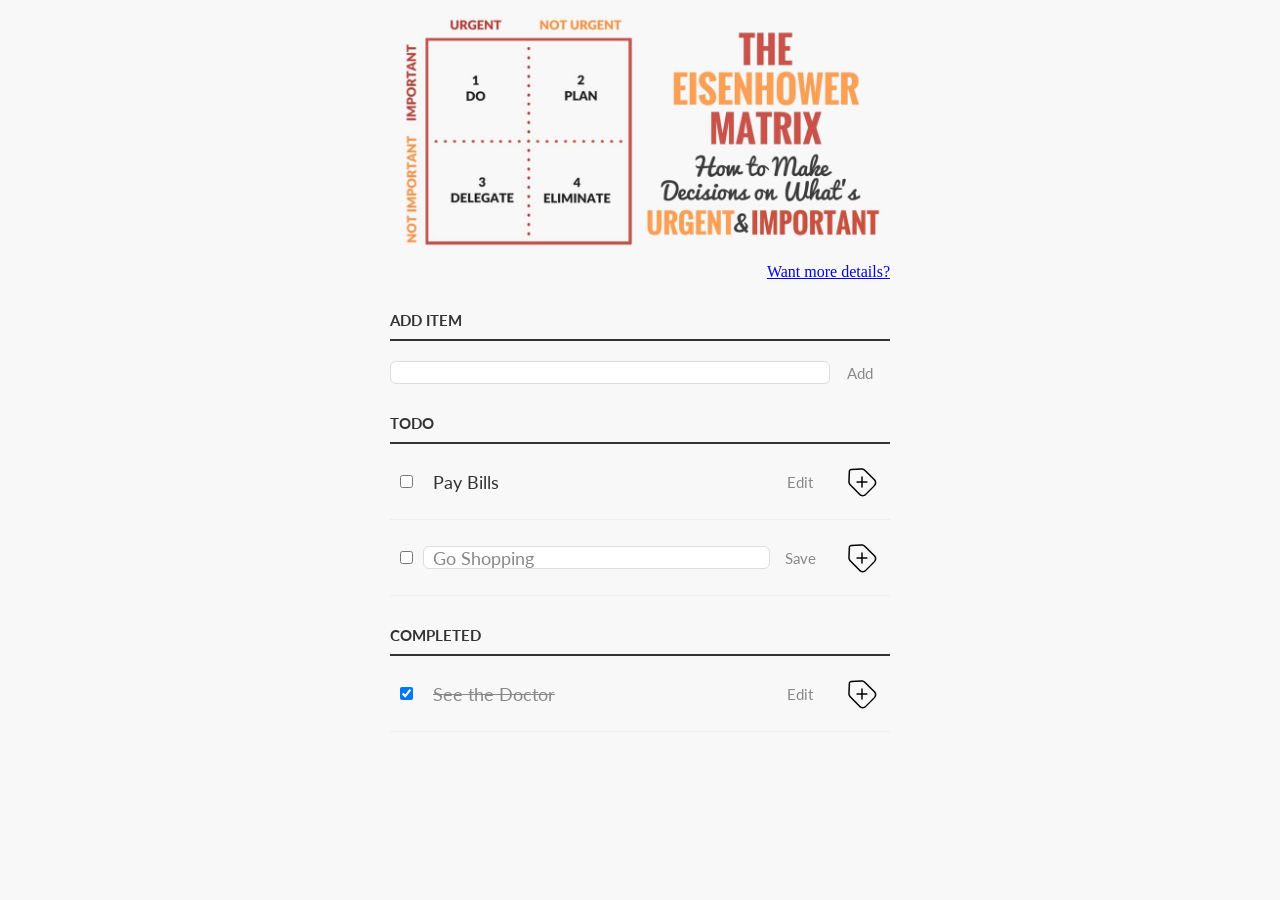
==== index.html @ 454a2ba2 "fix(extended-1.2): implement alt attributes for images" ====
<!DOCTYPE html>
<html>
  <head>
    <title>Todo App</title>
    <link href="https://fonts.googleapis.com/css?family=Lato:300,400,700" rel="stylesheet">
    <link rel="stylesheet" href="style.css" media="screen" charset="utf-8">
  </head>
  <body class="page">
    <header class="header">
      <img class="header-img" src="./eisenhower-matrix.jpg" alt="eisenhower matrix">
      <a class="header-info" href="https://goal-life.com/page/method/matrix-eisenhower">Want more details?</a>
    </header>
    <main class="main">
      <section id="add-task">
        <label class="text-add task-text-add" for="new-task">Add Item</label>
        <div class="task-wrapper">
          <input class="task task-input" id="new-task" type="text">
          <button class="btn">Add</button>
        </div>
      </section>
      <section>
        <h3 class="title">Todo</h3>
        <ul id="incomplete-tasks">
          <li class="task-item">
            <input class="task-checkbox" type="checkbox">
            <label class="task task-text">Pay Bills</label>
            <input class="task task-input task-input-item" type="text">
            <button class="btn edit">Edit</button>
            <button class="btn delete">
              <img class="delete-img" src="./remove.svg" alt="remove button">
            </button>
          </li>
          <li class="task-item edit-mode">
            <input class="task-checkbox" type="checkbox">
            <label class="task task-text">Go Shopping</label>
            <input class="task task-input task-input-item" type="text" value="Go Shopping">
            <button class="btn edit">Save</button>
            <button class="btn delete">
              <img class="delete-img" src="./remove.svg" alt="remove button">
            </button>
          </li>
        </ul>
      </section>
      <section>
        <h3 class="title">Completed</h3>
        <ul id="completed-tasks">
          <li class="task-item">
            <input class="task-checkbox" type="checkbox" checked>
            <label class="task task-text">See the Doctor</label>
            <input class="task task-input task-input-item" type="text">
            <button class="btn edit">Edit</button>
            <button class="btn delete">
              <img class="delete-img" src="./remove.svg" alt="remove button">
            </button>
          </li>
        </ul>
      </section>
    </main>
    <script src="app.js"></script>
  </body>
</html>
---- style.css ----
/* Basic Style */
.page {
  background-color: #f8f8f8;
  color: #333;
  font-family: Lato, sans-serif;
}
.header {
  width: 500px;
  margin: 0 auto;
  display: block;
  text-align: right;
}
.header-img {
  width: 100%;
}
.header-info {
  font-family: fantasy, cursive;
}

@media (max-width: 768px) {
  .header {
    text-align: center;
  }
}
.main {
  display: block;
  width: 500px;
  margin: 0 auto 0;
}
.task {
  width: 56%;
  display: inline-block;
  flex-grow: 1;
}
.task-wrapper {
  display: flex;
}
ul {
  margin: 0;
  padding: 0px;
}
li,
h3 {
  list-style: none;
}
input,
button{
  outline: none;
}
.btn {
  background: none;
  border: 0px;
  color: #888;
  font-size: 15px;
  width: 60px;
  font-family: Lato, sans-serif;
  cursor: pointer;
}
.btn:hover {
  color: #3a3a3a;
}
/* Heading */
h3,
.text-add {
  color: #333;
  font-weight: 700;
  font-size: 15px;
  border-bottom: 2px solid #333;
  padding: 30px 0 10px;
  margin: 0;
  text-transform: uppercase;
}
.task-input {
  margin: 0;
  font-size: 18px;
  line-height: 18px;
  height: 21px;
  padding: 0 9px;
  border: 1px solid #ddd;
  background: #fff;
  border-radius: 6px;
  font-family: Lato, sans-serif;
  color: #888;
}
.task-input:focus {
  color: #333;
}

/* New Task */
.task-text-add {
  display: block;
  margin: 0 0 20px;
}
#new-task {
  width: 318px;
}

/* Task list */
.task-item {
  overflow: hidden;
  padding: 20px 0;
  border-bottom: 1px solid #eee;
  display: flex;
  justify-content: space-between;
  align-items: center;
}
.task-item > * {
  vertical-align: middle;
}

.task-checkbox {
  margin: 0 10px;
}
.task-text {
  padding-left: 10px;
  box-sizing: border-box;
  font-size: 18px;
  width: 226px;
}
.task-input-item {
  width: 226px;
}
.delete-img{
  height: 2em;
  transform: rotateZ(45deg);
  transition: transform 200ms ease-in;
}
.delete-img:hover {
  transform: rotateZ(0);
}

/* Completed */
#completed-tasks .task-text {
  text-decoration: line-through;
  color: #888;
}

/* Edit Task */
.task-input-item {
  display: none;
}

.edit-mode .task-input-item {
  display: inline-block;
  width: 224px;
}

.edit-mode .task-text {
  display: none;
}
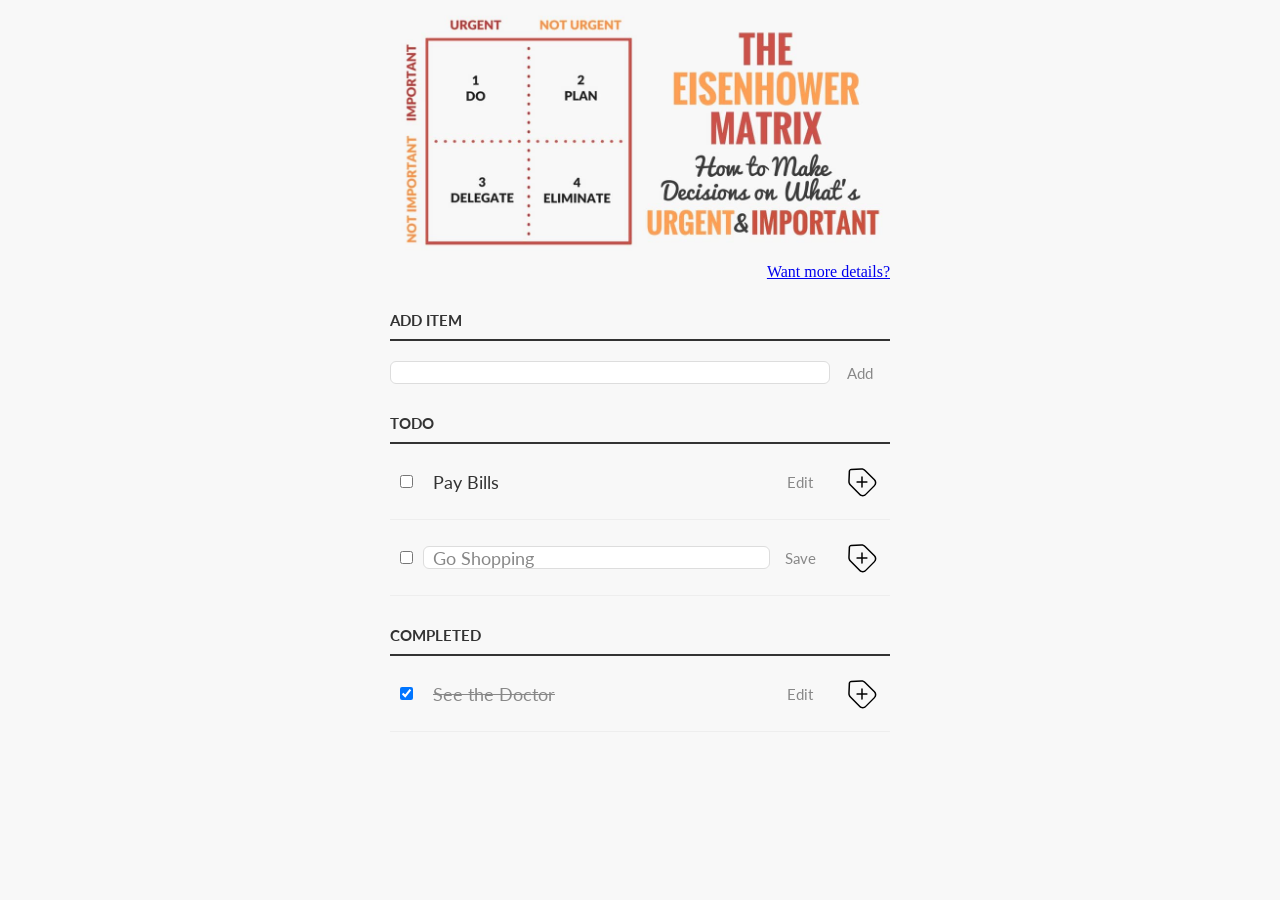
==== commit 4a76afb2: "refactor(extended-2.1): add BEM notation to form class names" ====
--- a/index.html
+++ b/index.html
@@ -5,52 +5,52 @@
     <link href="https://fonts.googleapis.com/css?family=Lato:300,400,700" rel="stylesheet">
     <link rel="stylesheet" href="style.css" media="screen" charset="utf-8">
   </head>
-  <body class="page">
+  <body class="body">
     <header class="header">
-      <img class="header-img" src="./eisenhower-matrix.jpg" alt="eisenhower matrix">
-      <a class="header-info" href="https://goal-life.com/page/method/matrix-eisenhower">Want more details?</a>
+      <img class="header__image" src="./eisenhower-matrix.jpg" alt="eisenhower matrix">
+      <a class="header__link" href="https://goal-life.com/page/method/matrix-eisenhower">Want more details?</a>
     </header>
     <main class="main">
-      <section id="add-task">
-        <label class="text-add task-text-add" for="new-task">Add Item</label>
-        <div class="task-wrapper">
-          <input class="task task-input" id="new-task" type="text">
-          <button class="btn">Add</button>
+      <section class="add">
+        <label class="add__title" for="new-task">Add Item</label>
+        <div class="add__content">
+          <input class="input add__input" id="new-task" type="text">
+          <button class="button">Add</button>
         </div>
       </section>
-      <section>
+      <section class="todo">
         <h3 class="title">Todo</h3>
-        <ul id="incomplete-tasks">
-          <li class="task-item">
-            <input class="task-checkbox" type="checkbox">
-            <label class="task task-text">Pay Bills</label>
-            <input class="task task-input task-input-item" type="text">
-            <button class="btn edit">Edit</button>
-            <button class="btn delete">
-              <img class="delete-img" src="./remove.svg" alt="remove button">
+        <ul class="todo__list list">
+          <li class="item">
+            <input class="input input-checkbox" type="checkbox">
+            <label class="label">Pay Bills</label>
+            <input class="input input_text" type="text">
+            <button class="button button_edit">Edit</button>
+            <button class="button button_delete">
+              <img class="button__icon" src="./remove.svg" alt="remove button">
             </button>
           </li>
-          <li class="task-item edit-mode">
-            <input class="task-checkbox" type="checkbox">
-            <label class="task task-text">Go Shopping</label>
-            <input class="task task-input task-input-item" type="text" value="Go Shopping">
-            <button class="btn edit">Save</button>
-            <button class="btn delete">
-              <img class="delete-img" src="./remove.svg" alt="remove button">
+          <li class="item item_edit-mode">
+            <input class="item-input input-checkbox" type="checkbox">
+            <label class="label">Go Shopping</label>
+            <input class="input input_text" type="text" value="Go Shopping">
+            <button class="button button_edit">Save</button>
+            <button class="button button_delete">
+              <img class="button__icon" src="./remove.svg" alt="remove button">
             </button>
           </li>
         </ul>
       </section>
-      <section>
+      <section class="completed">
         <h3 class="title">Completed</h3>
-        <ul id="completed-tasks">
-          <li class="task-item">
-            <input class="task-checkbox" type="checkbox" checked>
-            <label class="task task-text">See the Doctor</label>
-            <input class="task task-input task-input-item" type="text">
-            <button class="btn edit">Edit</button>
-            <button class="btn delete">
-              <img class="delete-img" src="./remove.svg" alt="remove button">
+        <ul class="list completed__list">
+          <li class="item">
+            <input class="input input-checkbox" type="checkbox" checked>
+            <label class="label">See the Doctor</label>
+            <input class="input input_text" type="text">
+            <button class="button button_edit">Edit</button>
+            <button class="button button_delete">
+              <img class="button__icon" src="./remove.svg" alt="remove button">
             </button>
           </li>
         </ul>
--- a/style.css
+++ b/style.css
@@ -1,5 +1,5 @@
 /* Basic Style */
-.page {
+.body {
   background-color: #f8f8f8;
   color: #333;
   font-family: Lato, sans-serif;
@@ -10,10 +10,10 @@
   display: block;
   text-align: right;
 }
-.header-img {
+.header__image {
   width: 100%;
 }
-.header-info {
+.header__link {
   font-family: fantasy, cursive;
 }
 
@@ -27,27 +27,29 @@
   width: 500px;
   margin: 0 auto 0;
 }
-.task {
+.label,
+.add__input,
+.item > .input_text {
   width: 56%;
   display: inline-block;
   flex-grow: 1;
 }
-.task-wrapper {
+.add__content {
   display: flex;
 }
-ul {
+.list {
   margin: 0;
   padding: 0px;
 }
-li,
-h3 {
+.item {
   list-style: none;
 }
-input,
-button{
+.input,
+.input-checkbox,
+.button {
   outline: none;
 }
-.btn {
+.button {
   background: none;
   border: 0px;
   color: #888;
@@ -56,12 +58,12 @@
   font-family: Lato, sans-serif;
   cursor: pointer;
 }
-.btn:hover {
+.button:hover {
   color: #3a3a3a;
 }
 /* Heading */
-h3,
-.text-add {
+.title,
+.add__title {
   color: #333;
   font-weight: 700;
   font-size: 15px;
@@ -70,7 +72,7 @@
   margin: 0;
   text-transform: uppercase;
 }
-.task-input {
+.input {
   margin: 0;
   font-size: 18px;
   line-height: 18px;
@@ -82,21 +84,21 @@
   font-family: Lato, sans-serif;
   color: #888;
 }
-.task-input:focus {
+.input:focus {
   color: #333;
 }
 
 /* New Task */
-.task-text-add {
+.add__title {
   display: block;
   margin: 0 0 20px;
 }
-#new-task {
+.add__input {
   width: 318px;
 }
 
 /* Task list */
-.task-item {
+.item {
   overflow: hidden;
   padding: 20px 0;
   border-bottom: 1px solid #eee;
@@ -104,47 +106,47 @@
   justify-content: space-between;
   align-items: center;
 }
-.task-item > * {
+.item > * {
   vertical-align: middle;
 }
 
-.task-checkbox {
+.input-checkbox {
   margin: 0 10px;
 }
-.task-text {
+.item > .label {
   padding-left: 10px;
   box-sizing: border-box;
   font-size: 18px;
   width: 226px;
 }
-.task-input-item {
+.item > .input_text {
   width: 226px;
 }
-.delete-img{
+.button__icon {
   height: 2em;
   transform: rotateZ(45deg);
   transition: transform 200ms ease-in;
 }
-.delete-img:hover {
+.button__icon:hover {
   transform: rotateZ(0);
 }
 
 /* Completed */
-#completed-tasks .task-text {
+.completed__list .label {
   text-decoration: line-through;
   color: #888;
 }
 
 /* Edit Task */
-.task-input-item {
+.item .input_text {
   display: none;
 }
 
-.edit-mode .task-input-item {
+.item_edit-mode .input_text {
   display: inline-block;
   width: 224px;
 }
 
-.edit-mode .task-text {
+.item_edit-mode .label {
   display: none;
 }
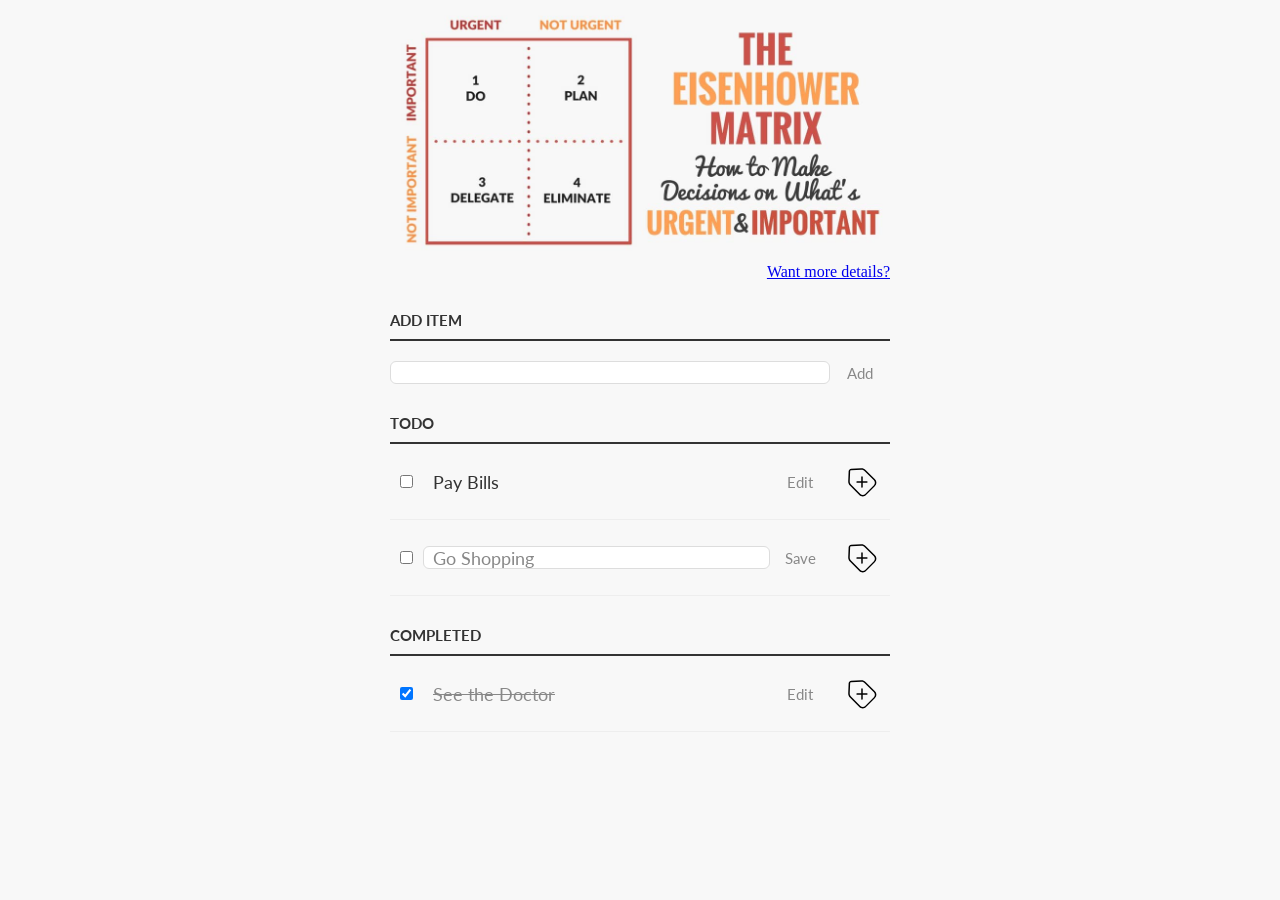
==== commit b2c27a4a: "refactor(extended-2.1): update class name for input checkbox" ====
--- a/index.html
+++ b/index.html
@@ -7,22 +7,23 @@
   </head>
   <body class="body">
     <header class="header">
+      <h1 class="header__title">Todo Application</h1>
       <img class="header__image" src="./eisenhower-matrix.jpg" alt="eisenhower matrix">
       <a class="header__link" href="https://goal-life.com/page/method/matrix-eisenhower">Want more details?</a>
     </header>
     <main class="main">
       <section class="add">
-        <label class="add__title" for="new-task">Add Item</label>
+        <h2 class="add__title">Add Item</h2>
         <div class="add__content">
           <input class="input add__input" id="new-task" type="text">
           <button class="button">Add</button>
         </div>
       </section>
       <section class="todo">
-        <h3 class="title">Todo</h3>
+        <h2 class="title">Todo</h2>
         <ul class="todo__list list">
           <li class="item">
-            <input class="input input-checkbox" type="checkbox">
+            <input class="input input_checkbox" type="checkbox">
             <label class="label">Pay Bills</label>
             <input class="input input_text" type="text">
             <button class="button button_edit">Edit</button>
@@ -31,7 +32,7 @@
             </button>
           </li>
           <li class="item item_edit-mode">
-            <input class="item-input input-checkbox" type="checkbox">
+            <input class="input input_checkbox" type="checkbox">
             <label class="label">Go Shopping</label>
             <input class="input input_text" type="text" value="Go Shopping">
             <button class="button button_edit">Save</button>
@@ -42,10 +43,10 @@
         </ul>
       </section>
       <section class="completed">
-        <h3 class="title">Completed</h3>
+        <h2 class="title">Completed</h2>
         <ul class="list completed__list">
           <li class="item">
-            <input class="input input-checkbox" type="checkbox" checked>
+            <input class="input input_checkbox" type="checkbox" checked>
             <label class="label">See the Doctor</label>
             <input class="input input_text" type="text">
             <button class="button button_edit">Edit</button>
--- a/style.css
+++ b/style.css
@@ -9,6 +9,9 @@
   margin: 0 auto;
   display: block;
   text-align: right;
+}
+.header__title {
+  display: none;
 }
 .header__image {
   width: 100%;
@@ -45,7 +48,7 @@
   list-style: none;
 }
 .input,
-.input-checkbox,
+.input_checkbox,
 .button {
   outline: none;
 }
@@ -110,7 +113,7 @@
   vertical-align: middle;
 }
 
-.input-checkbox {
+.input_checkbox {
   margin: 0 10px;
 }
 .item > .label {
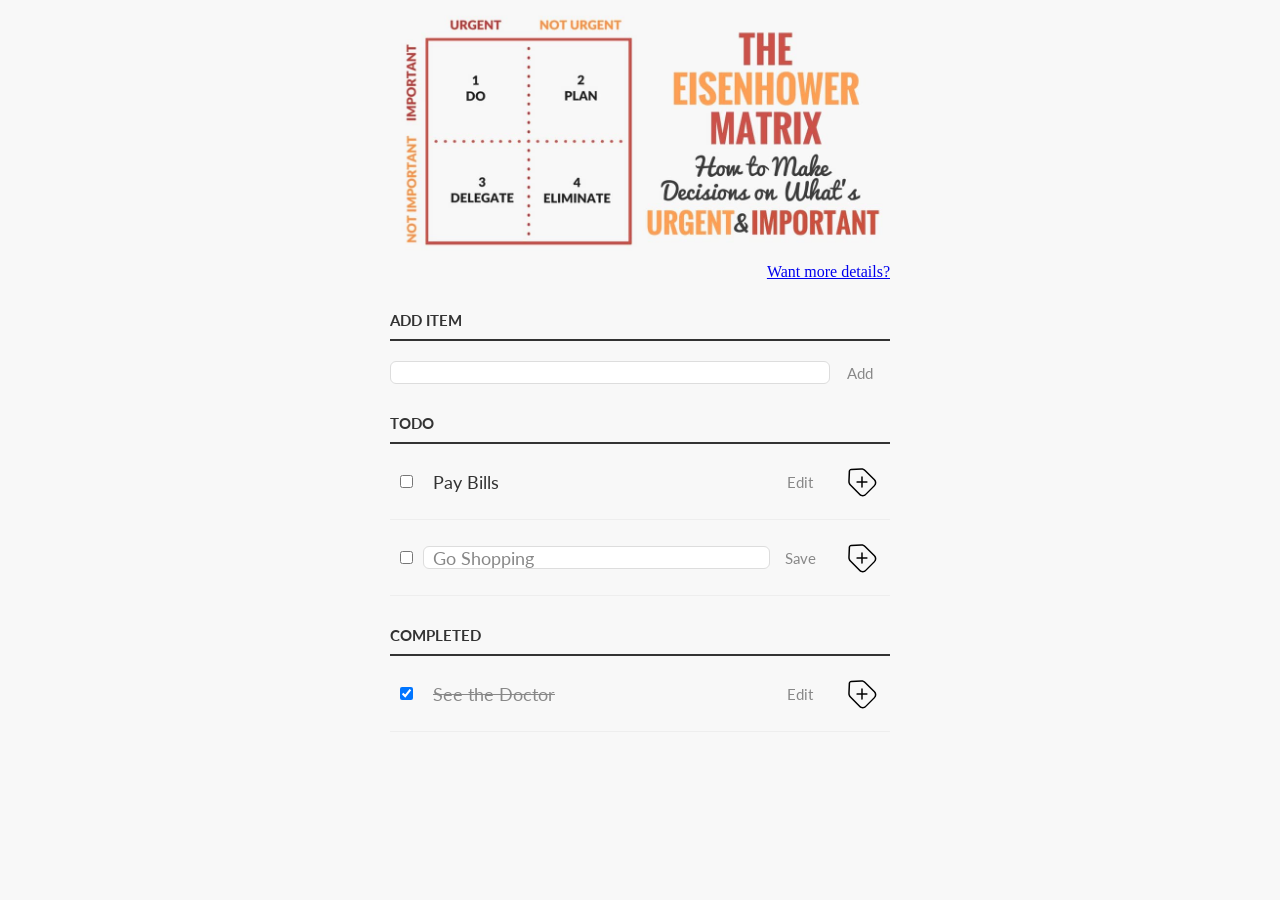
==== commit cd735191: "refactor(extended-2.1): update class name for input checkbox" ====
--- a/index.html
+++ b/index.html
@@ -32,7 +32,7 @@
             </button>
           </li>
           <li class="item item_edit-mode">
-            <input class="input input_checkbox" type="checkbox">
+            <input class="item-input input_checkbox" type="checkbox">
             <label class="label">Go Shopping</label>
             <input class="input input_text" type="text" value="Go Shopping">
             <button class="button button_edit">Save</button>
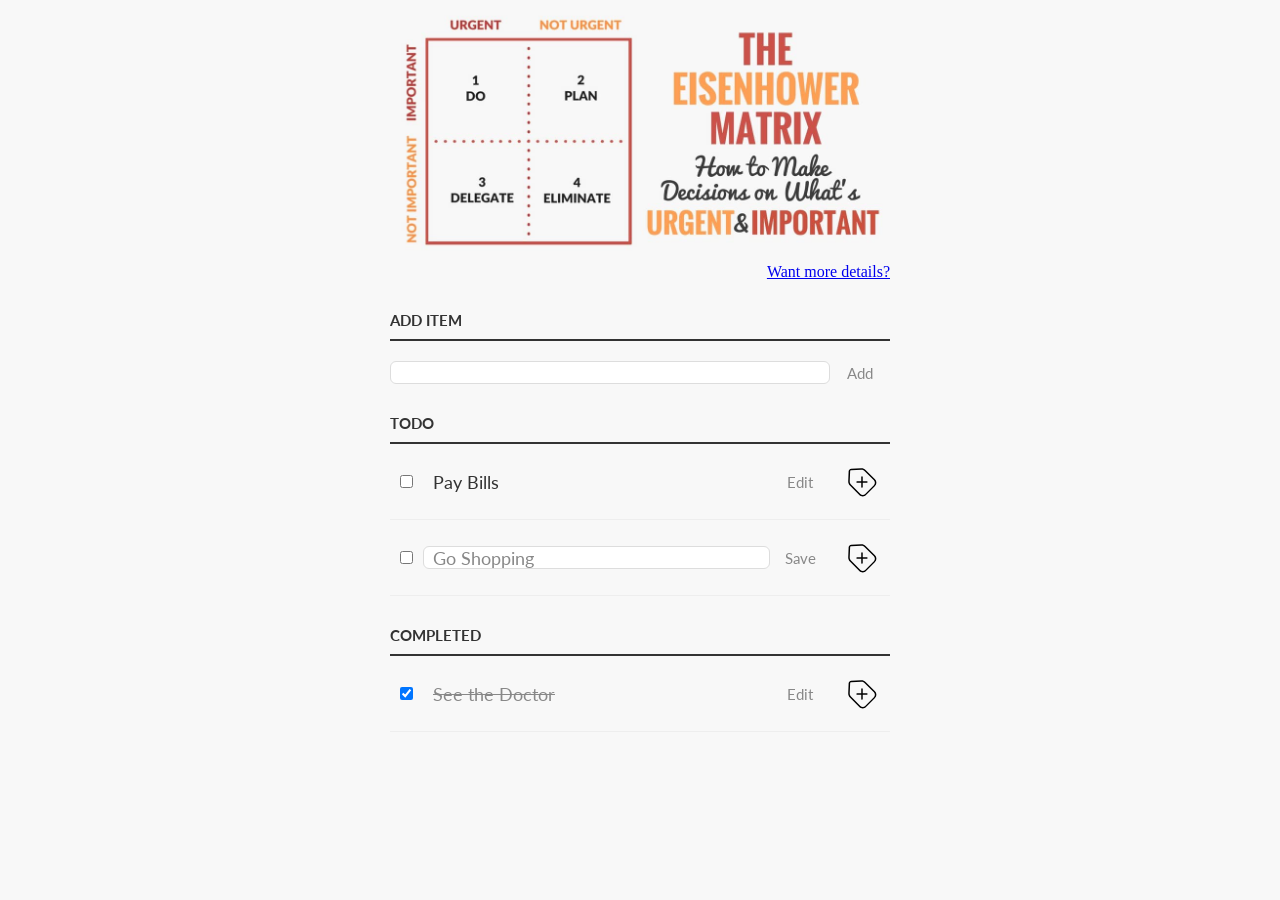
==== commit fb252f8c: "Merge pull request #4 from anthony-th/clean-code-s1e1 refactor(extended-2.1): update class name for " ====
--- a/index.html
+++ b/index.html
@@ -32,7 +32,7 @@
             </button>
           </li>
           <li class="item item_edit-mode">
-            <input class="item-input input_checkbox" type="checkbox">
+            <input class="input input_checkbox" type="checkbox">
             <label class="label">Go Shopping</label>
             <input class="input input_text" type="text" value="Go Shopping">
             <button class="button button_edit">Save</button>
